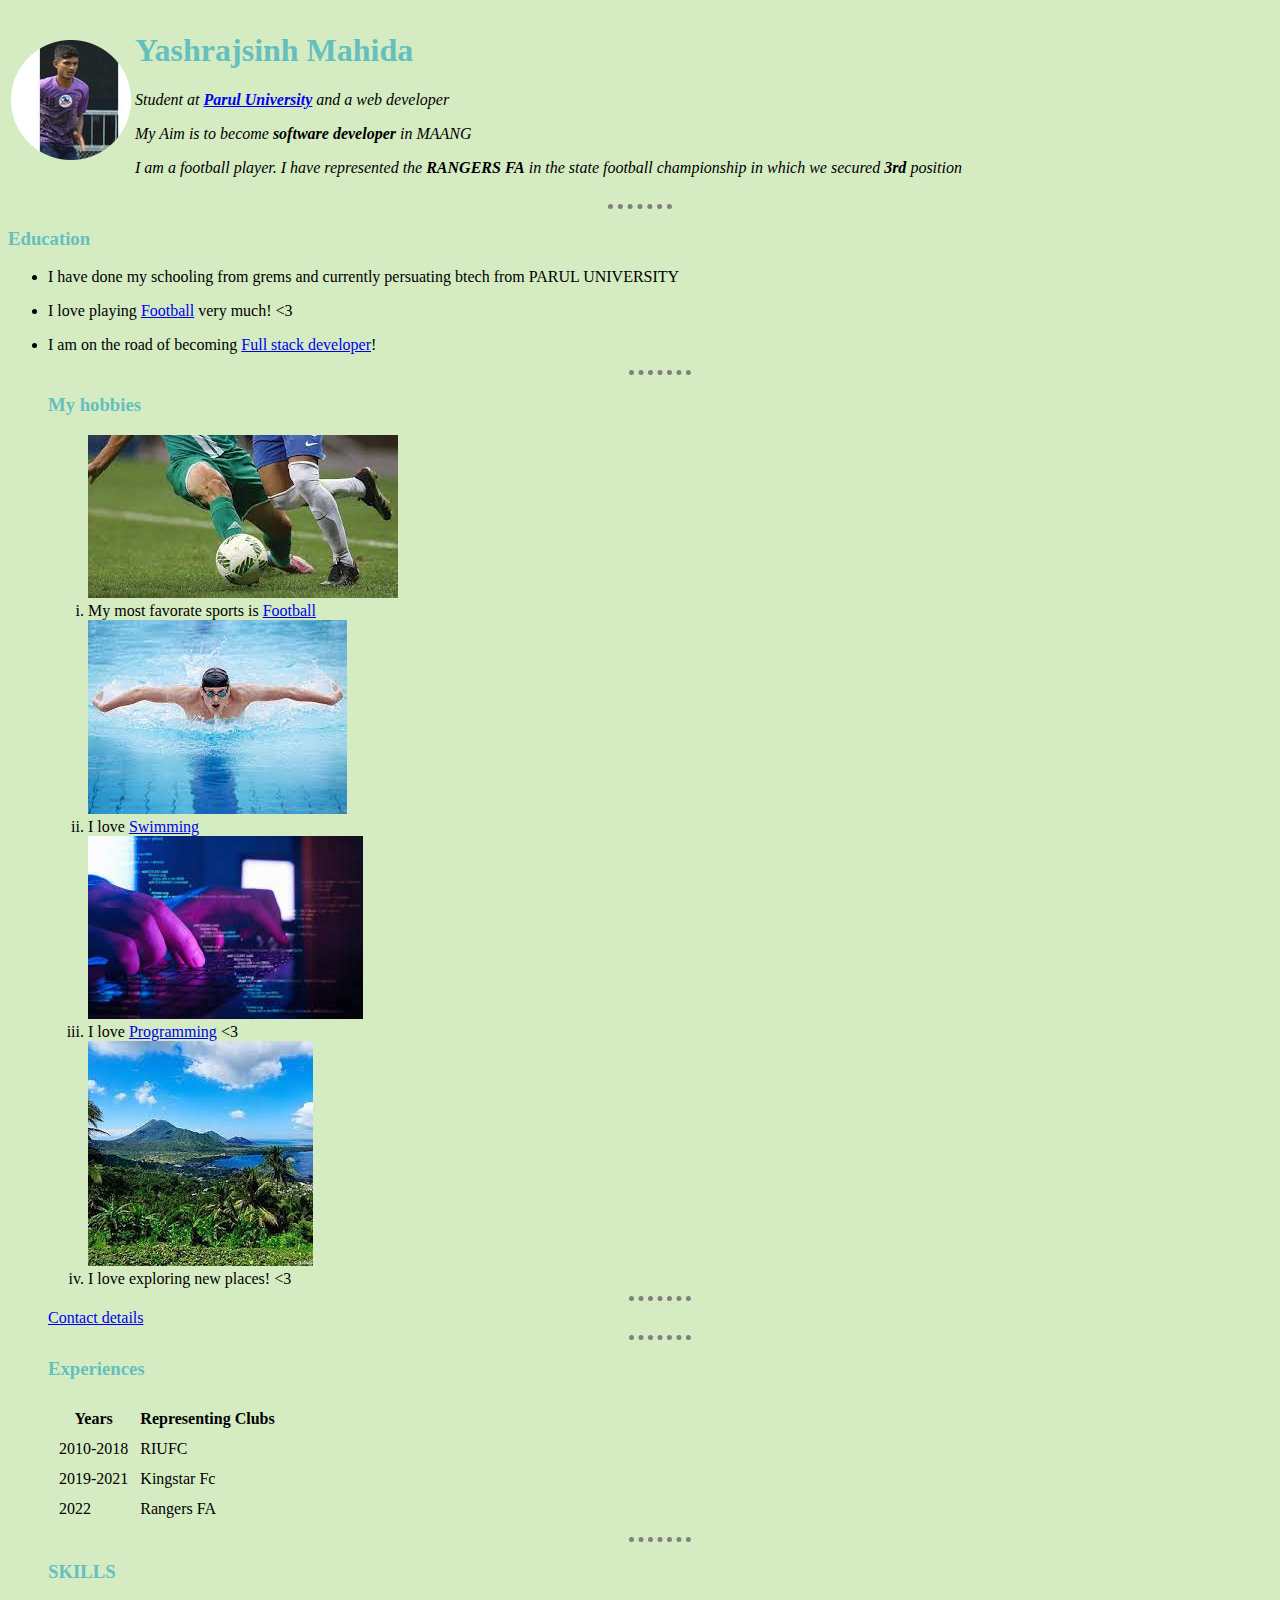
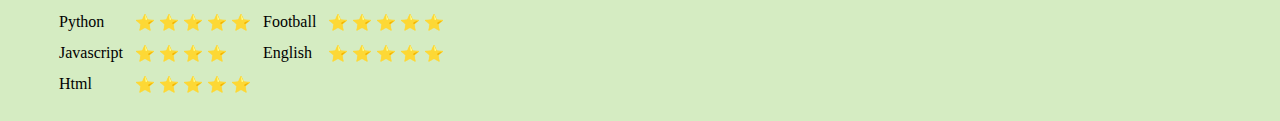
==== index.html @ 4ca39206 "intial cv website" ====
<!DOCTYPE html>
<html lang="en" dir="ltr">

<head>
  <meta charset="utf-8">
  <title>a Yashraj's personal website</title>

<link rel="stylesheet" href="CSS/styles.css">
</head>

<body >
<table>
  <td>
    <img src="yashraj.png" alt="yashraj's profile  picture"/>
  </td>
  <td>

<h1> Yashrajsinh Mahida </h1>
<p> <em>Student at <strong><a href="https://www.googleadservices.com/pagead/aclk?sa=L&ai=DChcSEwi--srT39L6AhXjk2YCHUJACAYYABAAGgJzbQ&ohost=www.google.com&cid=CAESbOD2oDRPUxtXhFj4x8S8PsLRJgTqJq0mF725Mm1AI_Ms8GRbcFh4nHBNUmUWwgGEPmeBEDasqLoRuG8ebOgXKK3eGvm2gN-6K-1HpcQJmm-JObyefDXBs6gxVgMdCCL5qJsmKcKqEH4oouDNdw&sig=AOD64_3q5HyZSlFSe7V3rMYyLSrTDCKIKA&q&adurl&ved=2ahUKEwjs9MHT39L6AhWdgGMGHSV1DlQQ0Qx6BAgKEAE">Parul University</a></strong>  and a web developer</em> </p>
 <p>
   <i> My Aim is to become <strong>software developer</strong> in MAANG</i>
</p>
<p>
  <em> I am a football player. I have represented the <strong>RANGERS FA</strong> in the state football championship in which we secured <strong> 3rd </strong> position
</em>
</p>
  </td>
</table>

<hr >
<h3> Education</h3>
   <ul>

    <li><p>I have done my schooling from grems and currently persuating btech from PARUL UNIVERSITY </p></li>
    <li>
      <p>
        I love playing <a href="https://en.wikipedia.org/wiki/Football">Football</a> very much! <3

      </p>
    </li>
    <li>
      <p>
        I am on the road of becoming <a href="https://skillcrush.com/blog/front-end-back-end-full-stack/"> Full stack developer</a>!
      </p>
    </li>

<hr >

<h3>My hobbies</h3>
<ol type="i">
  <img src="football.jpg" alt="image of footballers">
    <li>
        My most favorate sports is <a href="https://en.wikipedia.org/wiki/Football">Football</a>
      </li>

        <img src="swimming.jpg" alt="swimming image"/>
    <li>
        I love <a href="https://en.wikipedia.org/wiki/Swimming_(sport)">Swimming</a>
      </li>
         <img src="programming.jpg" alt="picture of programming" />
    <li>
        I love <a href="https://en.wikipedia.org/wiki/Computer_programming">Programming</a> <3
      </li>
    <img src="new places.jpg" alt="image of places" />
    <li>
        I love exploring new places! <3
      </li>
    </ol>
    <hr>
<a href="contact me.html">Contact details</a>
<hr>
<h3>Experiences</h3>
<table cellspacing="10" >
<thead>
  <tr>
    <th>
      Years
    </th>
    <th>
      Representing Clubs
    </th>
  </tr>
</thead>
<tbody>

</tbody>
<tfoot>

</tfoot>
<tr>
    <td>
      2010-2018
    </td>
    <td>
      RIUFC
    </td>
  </tr>
  <tr>
    <td>2019-2021</td>
    <td>Kingstar Fc</td>
    <tr>
      <td>2022</td>
      <td>Rangers FA</td>
    </tr>
  </tr>
</table>
<hr>
<h3>SKILLS</h3>
<table cellspacing="10">
  <tr>
    <td>
      Python
    </td>
    <td>
      <span> &#11088;</span>   <span>  &#11088;</span>   <span>  &#11088;</span>  <span>  &#11088;</span>  <span>  &#11088;</span>
    </td>
    <td>
      Football
    </td>
    <td>
      <span> &#11088;</span>   <span>  &#11088;</span>   <span>  &#11088;</span>  <span>  &#11088;</span>  <span>  &#11088;</span>
    </td>
  </tr>
  <tr>
    <td>
      Javascript
    </td>
    <td>
      <span> &#11088; </span>   <span>  &#11088;</span>   <span>  &#11088;</span>  <span>  &#11088;</span>
    </td>
    <td>
      English
    </td>
    <td>
      <span>  &#11088;</span>   <span>  &#11088;</span>   <span>  &#11088;</span>  <span>  &#11088;</span>  <span>  &#11088;</span>
    </td>
  </tr>
  <tr>
    <td>
      Html
    </td>
     <td>
       <span>  &#11088;</span>   <span>  &#11088;</span>   <span>  &#11088;</span>  <span>  &#11088;</span>  <span>  &#11088;</span>
     </td>
  </tr>
</table>
</body>

</html>
---- CSS/styles.css ----
body{
    background-color: #D5ECC2;
  }
  hr{

    border-style: dotted none none;
    width: 5%;
    border-color: grey;
    border-width: 5px;
    }
 h1,h3{
   color: #66bfbf;
 }
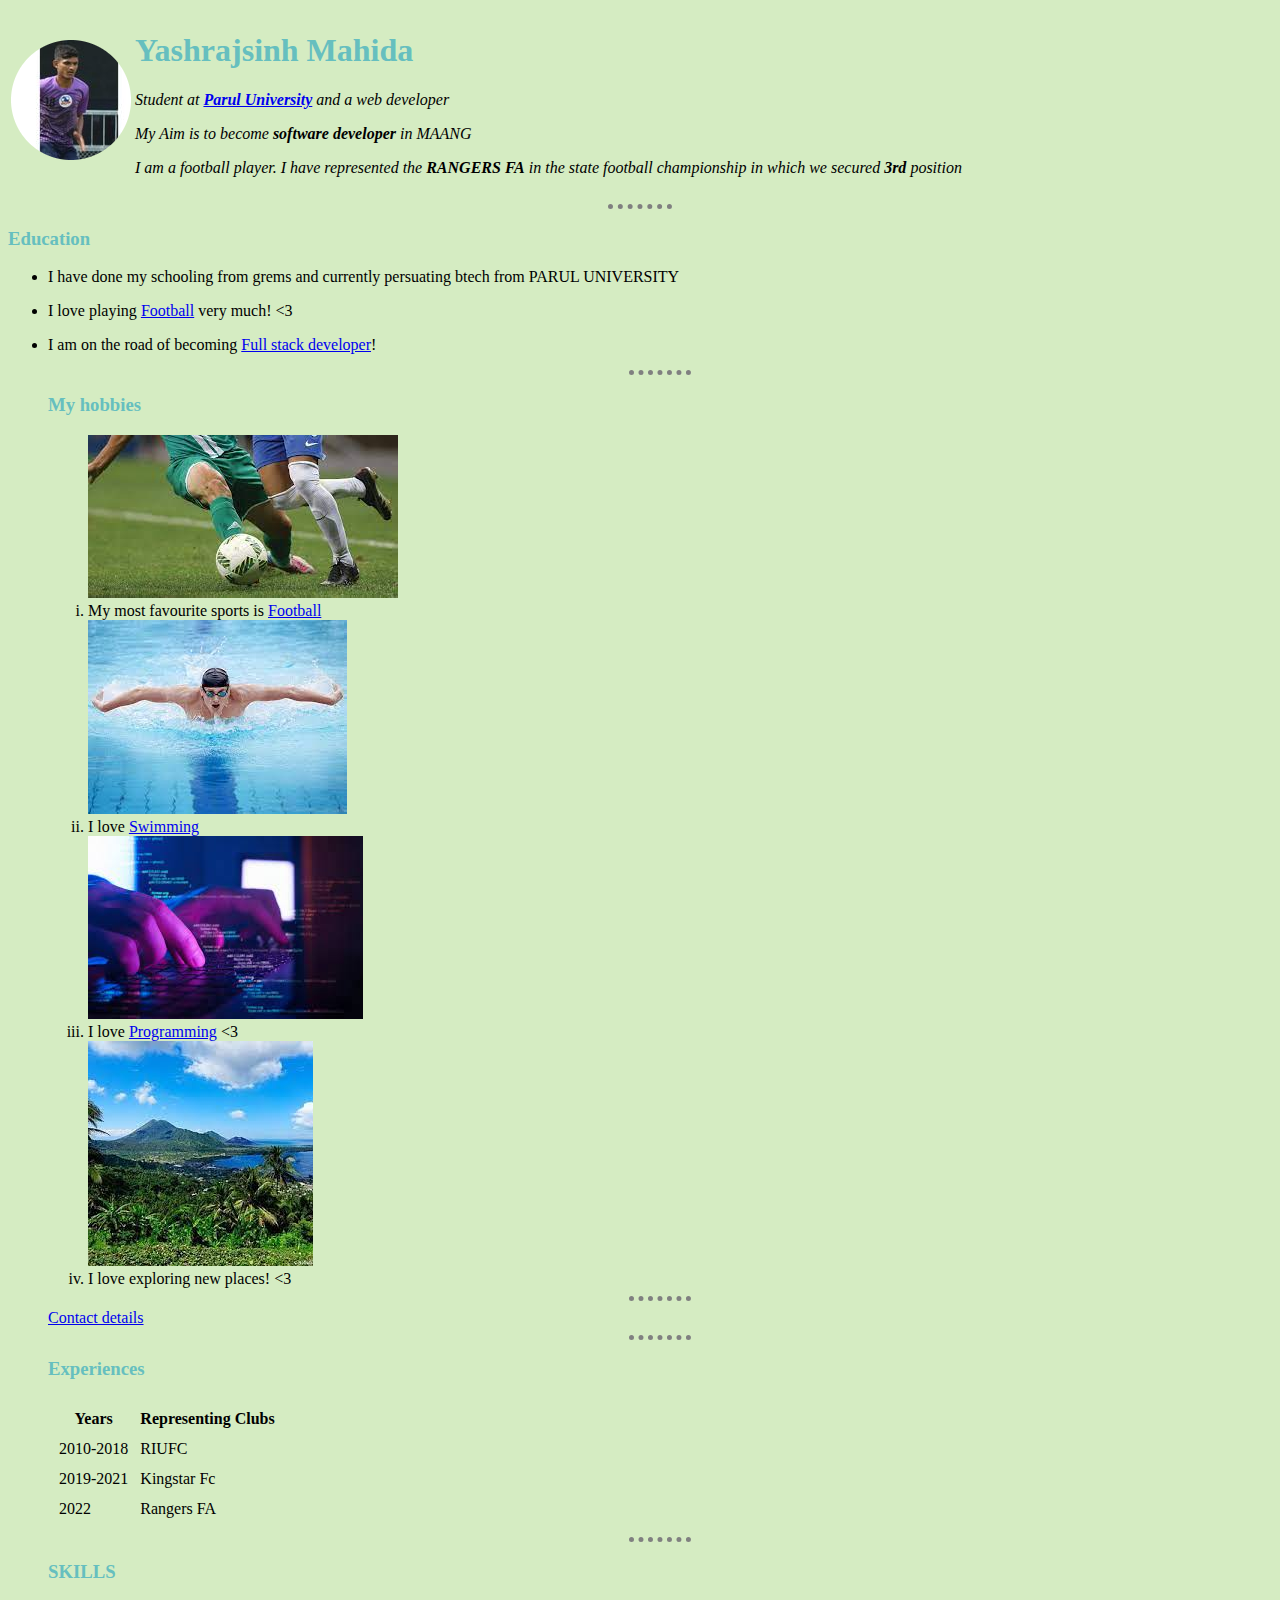
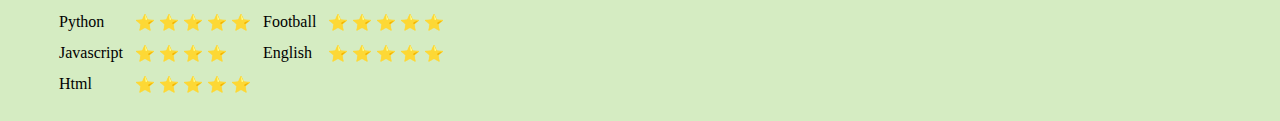
==== commit d931d886: "Update index.html" ====
--- a/index.html
+++ b/index.html
@@ -50,7 +50,7 @@
 <ol type="i">
   <img src="football.jpg" alt="image of footballers">
     <li>
-        My most favorate sports is <a href="https://en.wikipedia.org/wiki/Football">Football</a>
+        My most favourite sports is <a href="https://en.wikipedia.org/wiki/Football">Football</a>
       </li>
 
         <img src="swimming.jpg" alt="swimming image"/>
